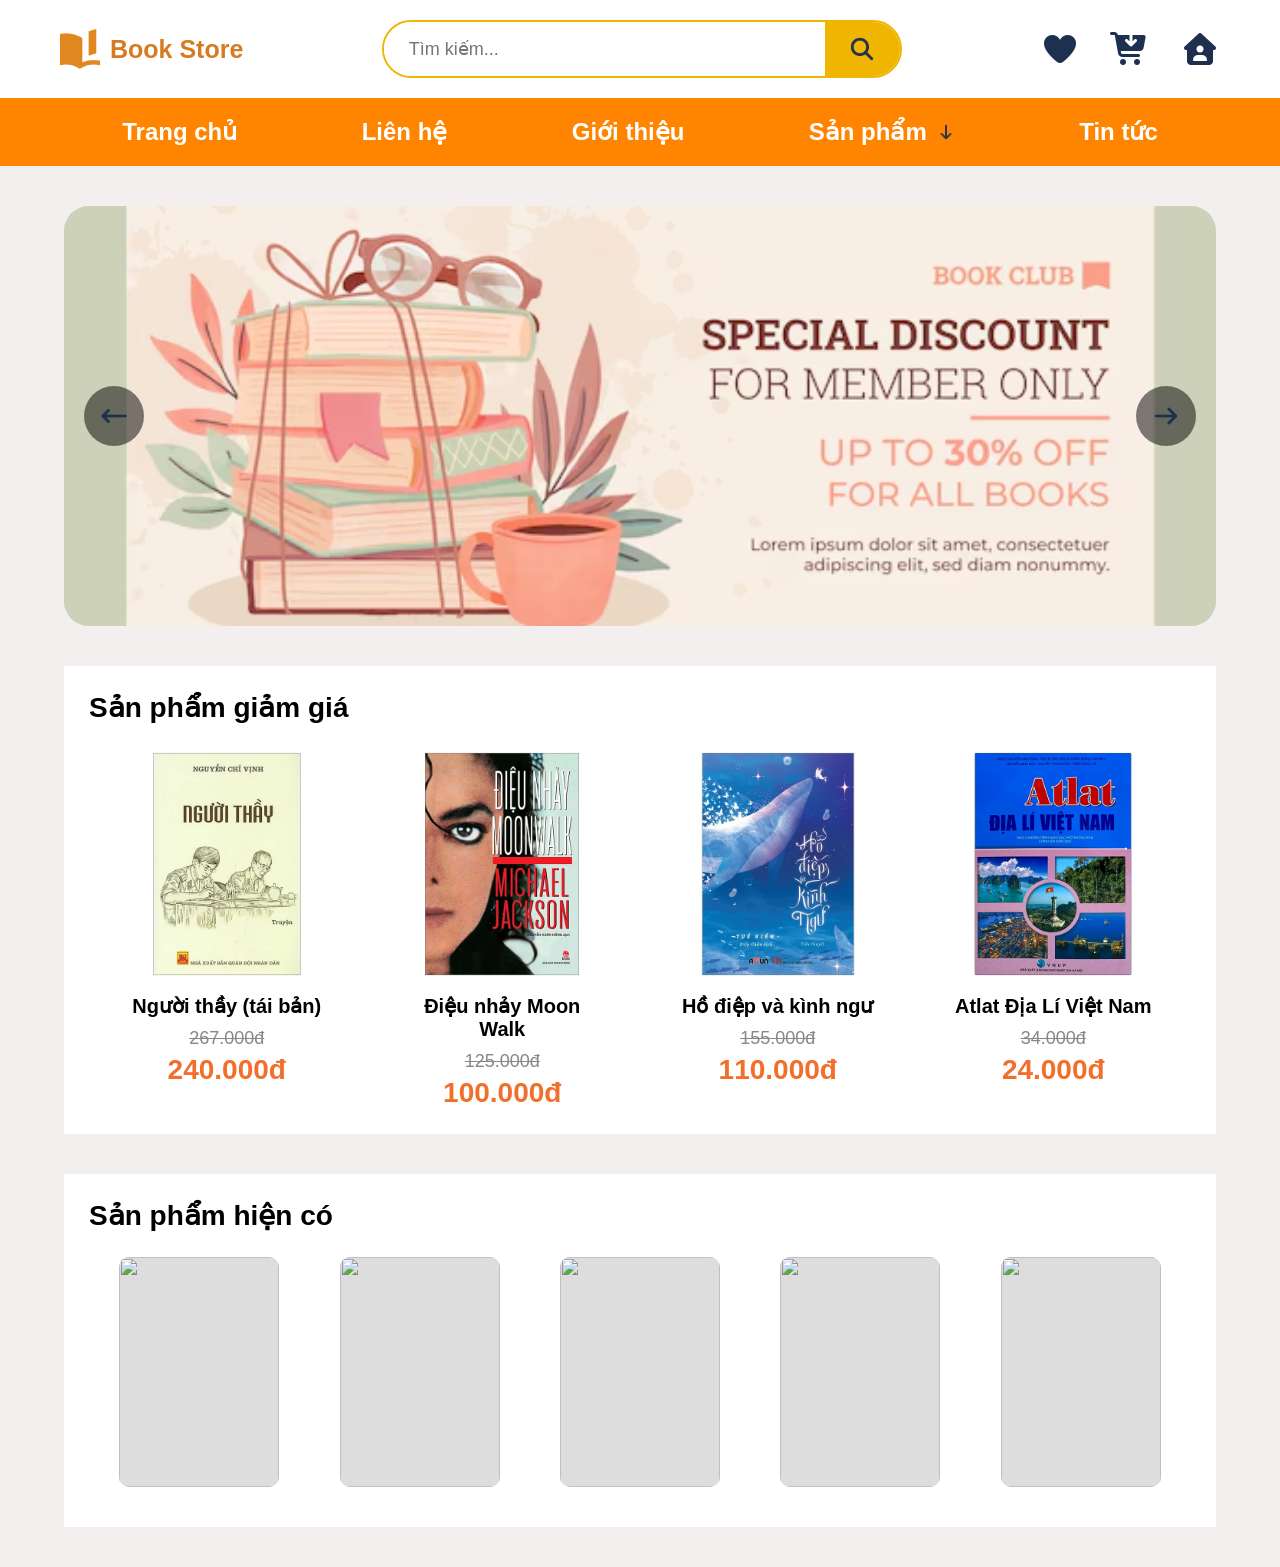
==== index.html @ 6e5699bd "first commit" ====
<html lang="vi">

<head>
    <meta charset="UTF-8">
    <meta name="viewport" content="width=device-width, initial-scale=1.0">
    <title>Book Store</title>
    <link rel="stylesheet" href="style/style.css">
</head>

<body>

    <!-- HEADER -->
    <header>

        <div class="logo">

            <img src="images/logo.png" alt="logo">

            <span>Book Store</span>

        </div>

        <div class="search-box">

            <input type="text" placeholder="Tìm kiếm...">

            <button class="search-btn">

                <!-- Hình kính lúp -->
                <img src="images/magnifying-glass-solid.png" alt="">

            </button>

        </div>
        <div class="header-icons">
            <a href="#">
                <img src="images/heart-solid.png" alt="">
            </a>

            <a href="#">
                <img src="images/cart-arrow-down-solid.png" alt="">
            </a>

            <a href="dangnhap.html">
                <img src="images/house-user-solid.png" alt="">
            </a>

        </div>

    </header>

    <!-- NAVBAR -->
    <nav>

        <ul>

            <li>
                <a href="index.html">Trang chủ</a>
            </li>

            <li>
                <a href="lienhe.html">Liên hệ</a>
            </li>

            <li>
                <a href="gioithieu.html">Giới thiệu</a>
            </li>

            <li class="dropdown">

                <a href="sanpham.html">
                    Sản phẩm

                    <!-- Hình mũi tên -->
                    <img src="images/arrow-down-solid.png" alt="">
                </a>

                <!-- Menu sổ xuống -->
                <ul class="dropdown-menu">

                    <li>
                        <a href="truyentranh.html">Truyện tranh</a>
                    </li>

                    <li>
                        <a href="tieuthuyet.html">Tiểu thuyết</a>
                    </li>

                    <li>
                        <a href="vanhoc.html">Văn học</a>
                    </li>

                    <li>
                        <a href="manga.html">Manga</a>
                    </li>

                </ul>

            </li>

            <li>
                <a href="tintuc.html">Tin tức</a>
            </li>

        </ul>


    </nav>
    <!-- BANNER -->
    <section class="banner">

        <!-- Nút trái -->
        <button class="banner-btn prev">

            <img src="images/muitentrai.png" alt="">

        </button>

        <!-- Danh sách banner -->
        <div class="banner-slider">

            <div class="banner-slide active">

                <img src="images/banner3.png" alt="">

            </div>

            <div class="banner-slide">

                <img src="images/banner4.png" alt="">

            </div>

            <div class="banner-slide">

                <img src="images/banner5.png" alt="">

            </div>

        </div>

        <!-- Nút phải -->
        <button class="banner-btn next">

            <img src="images/muitenphaii.png" alt="">

        </button>

    </section>

    <!-- SECTION 1 -->
    <section class="section">

        <div class="section-top">

            <h2>Sản phẩm giảm giá</h2>

            <div class="arrows">
                <i class="fa-solid fa-angle-left"></i>
                <i class="fa-solid fa-angle-right"></i>
            </div>

        </div>

        <div class="product-list">

            <a href="chitietsanpham.html" class="product">

                <img src="images/sachnguoithay.png" alt="">

                <h3>Người thầy (tái bản)</h3>

                <div class="price-box">

                    <!-- GIÁ CŨ -->
                    <p class="old-price">267.000đ</p>

                    <!-- GIÁ MỚI -->
                    <p class="new-price">240.000đ </p>

                </div>

            </a>
            
            <a href="chitietsanpham.html" class="product">

                <img src="images/sachdieunhay.png" alt="">

                <h3>Điệu nhảy Moon Walk</h3>

                <div class="price-box">

                    <!-- GIÁ CŨ -->
                    <p class="old-price">125.000đ</p>

                    <!-- GIÁ MỚI -->
                    <p class="new-price">100.000đ </p>

                </div>

            </a>
            
            <a href="chitietsanpham.html" class="product">

                <img src="images/sachhodiep.png" alt="">

                <h3>Hồ điệp và kình ngư</h3>

                <div class="price-box">

                    <!-- GIÁ CŨ -->
                    <p class="old-price">155.000đ</p>

                    <!-- GIÁ MỚI -->
                    <p class="new-price">110.000đ </p>

                </div>

            </a>
            
            <a href="chitietsanpham.html" class="product">

                <img src="images/sachatlat.png" alt="">

                <h3>Atlat Địa Lí Việt Nam</h3>

                <div class="price-box">

                    <!-- GIÁ CŨ -->
                    <p class="old-price">34.000đ</p>

                    <!-- GIÁ MỚI -->
                    <p class="new-price">24.000đ </p>

                </div>

            </a>

        </div>

    </section>

    <!-- SECTION 2 -->
    <section class="section">

        <div class="section-top">

            <h2>Sản phẩm hiện có</h2>

            <div class="arrows">
                <i class="fa-solid fa-angle-left"></i>
                <i class="fa-solid fa-angle-right"></i>
            </div>

        </div>

        <div class="product-list">

            <!-- PRODUCT -->
            <div class="product">

                <img src="" alt="">

                <h3></h3>

                <p class="price"></p>

            </div>

            <!-- PRODUCT -->
            <div class="product">

                <img src="" alt="">

                <h3></h3>

                <p class="price"></p>

            </div>

            <!-- PRODUCT -->
            <div class="product">

                <img src="" alt="">

                <h3></h3>

                <p class="price"></p>

            </div>

            <!-- PRODUCT -->
            <div class="product">

                <img src="" alt="">

                <h3></h3>

                <p class="price"></p>

            </div>

            <!-- PRODUCT -->
            <div class="product">

                <img src="" alt="">

                <h3></h3>

                <p class="price"></p>

            </div>

        </div>

    </section>

</body>
<script>

    const slides =
        document.querySelectorAll(".banner-slide");

    let current = 0;

    /* HIỆN BANNER */
    function showSlide(index) {

        slides.forEach(slide => {
            slide.classList.remove("active");
        });

        slides[index].classList.add("active");
    }

    /* NEXT */
    function nextSlide() {

        current++;

        if (current >= slides.length) {
            current = 0;
        }

        showSlide(current);
    }

    /* PREV */
    function prevSlide() {

        current--;

        if (current < 0) {
            current = slides.length - 1;
        }

        showSlide(current);
    }

    /* CLICK NÚT */
    document.querySelector(".next")
        .onclick = nextSlide;

    document.querySelector(".prev")
        .onclick = prevSlide;

    /* TỰ CHUYỂN 3 GIÂY */
    setInterval(nextSlide, 3000);

</script>

</html>
</body>

</html>
---- style/style.css ----
* {
    margin: 0;
    padding: 0;
    box-sizing: border-box;
    font-family: Arial, Helvetica, sans-serif;
}

body {
    background: #f3efef;
}

/* HEADER */
header {
    background: white;
    padding: 20px 60px;

    display: flex;
    justify-content: space-between;
    align-items: center;
}

.header-icons {
    display: flex;
    align-items: center;
    gap: 30px;
}

.header-icons a {
    display: flex;
    align-items: center;
    justify-content: center;
}

.header-icons img {
    width: 40px;
    height: 40px;

    object-fit: cover;

    cursor: pointer;

    transition: 0.3s;
}

.header-icons img:hover {
    transform: scale(1.1);
}

.logo {
    display: flex;
    align-items: center;
    gap: 10px;

    color: #d67b21;
    font-size: 25px;
    font-weight: bold;
}

.logo img {
    width: 40px;
    height: 40px;
    object-fit: cover;
}

/* SEARCH BOX */
.search-box{
    width: 520px;
    height: 58px;

    background: white;

    border: 2px solid #f0b500;
    border-radius: 40px;

    overflow: hidden;

    display: flex;
    align-items: center;
}

/* Ô input */
.search-box input{
    flex: 1;
    height: 100%;

    border: none;
    outline: none;

    padding: 0 25px;

    font-size: 18px;
}

/* Nút tìm kiếm */
.search-btn{
    width: 75px;
    height: 100%;

    border: none;

    background: #f0b500;

    display: flex;
    align-items: center;
    justify-content: center;

    cursor: pointer;

    transition: 0.3s;
}

/* Hover nút */
.search-btn:hover{
    background: #ff9900;
}

/* Icon kính lúp */
.search-btn img{
    width: 28px;
    height: 28px;

    object-fit: cover;
}
.header-icons {
    display: flex;
    gap: 30px;

    font-size: 38px;
}

.header-icons i {
    cursor: pointer;
}


/* NAVBAR */
nav{
    background: #ff8500;
    padding: 0 60px;
}

nav ul{
    display: flex;
    justify-content: space-around;
    align-items: center;

    list-style: none;
}

nav ul li{
    transition: 0.3s;
}

/* Link menu */
nav ul li a{
    text-decoration: none;

    color: white;

    font-size: 24px;
    font-weight: bold;

    display: block;

    padding: 20px 30px;

    transition: 0.3s;
}

/* Hover nguyên ô */
nav ul li:hover{
    background: #e46f00;
}

/* Chữ nổi bật */
nav ul li:hover a{
    color: #fff3c4;

    text-shadow: 0 0 10px rgba(255,255,255,0.8);
}
/* DROPDOWN */
.dropdown{
    position: relative;
}

/* Link sản phẩm */
.dropdown a{
    display: flex;
    align-items: center;
    gap: 10px;
}

/* Hình mũi tên */
.dropdown a img{
    width: 18px;
    height: 18px;

    transition: 0.3s;
}

/* Menu sổ xuống */
.dropdown-menu{
    position: absolute;

    top: 100%;
    left: 0;

    min-width: 220px;

    background: #ff8500;

    list-style: none;

    display: none;

    z-index: 1000;
}

/* Item menu con */
.dropdown-menu li a{
    display: block;

    padding: 15px 20px;

    color: white;

    font-size: 20px;

    text-decoration: none;

    transition: 0.3s;
}

/* Hover menu con */
.dropdown-menu li:hover{
    background: #e46f00;
}

/* Hover hiện menu */
.dropdown:hover .dropdown-menu{
    display: block;
}

/* Xoay mũi tên */
.dropdown:hover a img{
    transform: rotate(180deg);
}

/* SECTION */
.section {
    width: 90%;

    margin: 40px auto;

    background: white;

    padding: 25px;
}

.section-top {
    display: flex;
    justify-content: space-between;
    align-items: center;

    margin-bottom: 25px;
}

.section-top h2 {
    font-size: 28px;
}

.arrows {
    display: flex;
    gap: 20px;

    font-size: 32px;

    cursor: pointer;
}

.product-list {
    display: flex;
    justify-content: space-around;
    align-items: flex-start;

    flex-wrap: wrap;
}

.product{
    width: 200px;

    text-align: center;

    text-decoration: none;

    color: black;

    transition: 0.3s;
}

/* Hover */
.product:hover{

    transform: translateY(-8px);

}

/* Hình */
.product img{
    width: 160px;
    height: 230px;

    object-fit: cover;

    background: #ddd;

    border-radius: 10px;

    transition: 0.3s;
}

/* Hover hình */
.product:hover img{

    box-shadow: 0 10px 20px rgba(0,0,0,0.3);

}

/* Tên */
.product h3{
    margin-top: 15px;

    font-size: 20px;
}


/* BOX GIÁ */
.price-box{
    margin-top: 10px;
}

/* GIÁ CŨ */
.old-price{
    color: #888;

    font-size: 18px;

    text-decoration: line-through;

    margin-bottom: 5px;
}

/* GIÁ MỚI */
.new-price{
    color: #f26f2b;

    font-size: 28px;
    font-weight: bold;
}

/* RESPONSIVE */
@media(max-width:1000px) {

    header {
        flex-direction: column;
        gap: 20px;
    }

    .search-box {
        width: 100%;
    }

    nav ul {
        flex-wrap: wrap;
        gap: 20px;
    }

    .product-list {
        gap: 30px;
    }

}
/* BANNER */
.banner{
    width: 90%;

    height: 420px;

    margin: 40px auto;

    position: relative;

    overflow: hidden;

    border-radius: 25px;

    background: #ddd;
}

/* SLIDER */
.banner-slider{
    width: 100%;
    height: 100%;

    position: relative;
}

/* ITEM */
.banner-slide{
    width: 100%;
    height: 100%;

    position: absolute;

    opacity: 0;

    transition: 0.5s;
}

/* ACTIVE */
.banner-slide.active{
    opacity: 1;
}

/* ẢNH */
.banner-slide img{
    width: 100%;
    height: 100%;

    object-fit: cover;
}

/* NÚT */
.banner-btn{
    position: absolute;

    top: 50%;

    transform: translateY(-50%);

    width: 60px;
    height: 60px;

    border: none;

    border-radius: 50%;

    background: rgba(0,0,0,0.5);

    cursor: pointer;

    z-index: 10;

    display: flex;
    justify-content: center;
    align-items: center;

    transition: 0.3s;
}

/* HOVER */
.banner-btn:hover{
    background: rgba(0,0,0,0.8);

    transform: translateY(-50%) scale(1.1);
}

/* ICON */
.banner-btn img{
    width: 28px;
    height: 28px;

    object-fit: cover;
}

/* LEFT */
.prev{
    left: 20px;
}

/* RIGHT */
.next{
    right: 20px;
}

/* =========================
   TRANG LIÊN HỆ
========================= */

/* TITLE */
.contact-title{
    font-size: 60px;

    color: #ff8500;

    margin: 40px 60px;
}

/* CONTAINER */
.contact-container{
    width: 100%;

    padding: 0 60px 60px;

    display: flex;

    gap: 50px;
}

/* FORM */
.contact-form{
    flex: 1;

    background: white;

    border: 1px solid #efc7a5;

    border-radius: 40px;

    padding: 50px;
}

/* TITLE FORM */
.contact-form h2{
    font-size: 40px;

    margin-bottom: 40px;

    padding-left: 20px;

    border-left: 5px solid #ff8500;
}

/* ROW */
.row{
    display: flex;

    gap: 30px;
}

/* INPUT */
.input-group{
    width: 100%;

    margin-bottom: 35px;
}

.input-group label{
    display: block;

    margin-bottom: 12px;

    font-size: 18px;
    font-weight: bold;

    color: #444;
}

.input-group input{
    width: 100%;
    height: 70px;

    border: 1px solid #efc7a5;
    border-radius: 50px;

    padding: 0 25px;

    font-size: 18px;

    outline: none;

    transition: 0.3s;
}

.input-group input:focus{
    border-color: #ff8500;
}

/* TEXTAREA */
.input-group textarea{
    width: 100%;
    height: 220px;

    border: 1px solid #efc7a5;
    border-radius: 25px;

    padding: 25px;

    font-size: 18px;

    outline: none;

    resize: none;

    transition: 0.3s;
}

.input-group textarea:focus{
    border-color: #ff8500;
}

/* BUTTON */
.send-btn{
    width: 260px;
    height: 70px;

    border: none;

    border-radius: 50px;

    background: #ff8500;

    color: white;

    font-size: 24px;
    font-weight: bold;

    display: flex;
    justify-content: center;
    align-items: center;

    gap: 15px;

    cursor: pointer;

    transition: 0.3s;
}

.send-btn:hover{
    background: #e46f00;

    transform: scale(1.03);
}

.send-btn img{
    width: 25px;
    height: 25px;
}

/* RIGHT */
.contact-right{
    width: 450px;
}

/* INFO */
.contact-info{
    background: #a7582a;

    color: white;

    border-radius: 40px;

    padding: 45px;

    margin-bottom: 40px;
}

.contact-info h2{
    font-size: 38px;

    margin-bottom: 45px;
}

/* ITEM */
.info-item{
    display: flex;

    gap: 20px;

    margin-bottom: 40px;
}

.info-item img{
    width: 45px;
    height: 45px;

    object-fit: cover;
}

.info-item span{
    font-size: 16px;
    font-weight: bold;
}

.info-item p{
    margin-top: 10px;

    font-size: 24px;

    line-height: 1.5;
}

/* MAP */
.map{
    width: 100%;
    height: 300px;

    overflow: hidden;

    border-radius: 35px;
}

.map img{
    width: 100%;
    height: 100%;

    object-fit: cover;
}
.map{
    display: block;

    transition: 0.3s;
}

.map:hover{
    transform: scale(1.02);
}

/* RESPONSIVE */
@media(max-width:1100px){

    .contact-container{
        flex-direction: column;
    }

    .contact-right{
        width: 100%;
    }

    .row{
        flex-direction: column;
    }

}

/* =========================
   TIN TỨC
========================= */

/* TITLE */
.news-title{
    font-size: 55px;

    color: #ff8500;

    margin: 40px 60px;
}

/* CONTAINER */
.news-container{
    width: 100%;

    padding: 0 60px 60px;

    display: flex;

    gap: 40px;
}

/* LEFT */
.news-left{
    flex: 1;
}

/* BIG NEWS */
.big-news{
    background: white;

    border-radius: 30px;

    overflow: hidden;

    margin-bottom: 40px;

    box-shadow: 0 5px 15px rgba(0,0,0,0.1);

    transition: 0.3s;
}

.big-news:hover{
    transform: translateY(-5px);
}

.big-news img{
    width: 100%;
    height: 400px;

    object-fit: cover;
}

.news-content{
    padding: 35px;
}

.news-content span{
    color: #999;

    font-size: 18px;
}

.news-content h2{
    margin: 20px 0;

    font-size: 38px;
}

.news-content p{
    font-size: 20px;

    line-height: 1.7;

    margin-bottom: 25px;
}

.news-content a{
    text-decoration: none;

    background: #ff8500;

    color: white;

    padding: 12px 25px;

    border-radius: 30px;

    font-weight: bold;

    transition: 0.3s;
}

.news-content a:hover{
    background: #e46f00;
}

/* GRID */
.news-grid{
    display: grid;

    grid-template-columns: repeat(2,1fr);

    gap: 30px;
}

/* CARD */
.news-card{
    background: white;

    border-radius: 25px;

    overflow: hidden;

    box-shadow: 0 5px 15px rgba(0,0,0,0.1);

    transition: 0.3s;
}

.news-card:hover{
    transform: translateY(-5px);
}

.news-card img{
    width: 100%;
    height: 220px;

    object-fit: cover;
}

.card-content{
    padding: 25px;
}

.card-content span{
    color: #888;
}

.card-content h3{
    font-size: 24px;

    margin: 15px 0 20px;

    line-height: 1.5;
}

.card-content a{
    text-decoration: none;

    color: #ff8500;

    font-weight: bold;
}

/* RIGHT */
.news-right{
    width: 350px;

    background: white;

    border-radius: 30px;

    padding: 35px;

    height: fit-content;

    box-shadow: 0 5px 15px rgba(0,0,0,0.1);
}

.news-right h2{
    font-size: 35px;

    margin-bottom: 35px;

    color: #ff8500;
}

/* SIDE */
.side-news{
    display: flex;

    gap: 15px;

    margin-bottom: 30px;

    cursor: pointer;

    transition: 0.3s;
}

.side-news:hover{
    transform: translateX(5px);
}

.side-news img{
    width: 110px;
    height: 90px;

    object-fit: cover;

    border-radius: 15px;
}

.side-news h4{
    font-size: 18px;

    margin-bottom: 10px;

    line-height: 1.5;
}

.side-news span{
    color: #888;
}

/* RESPONSIVE */
@media(max-width:1100px){

    .news-container{
        flex-direction: column;
    }

    .news-right{
        width: 100%;
    }

}

@media(max-width:800px){

    .news-grid{
        grid-template-columns: 1fr;
    }

}

/* =========================
   GIỚI THIỆU
========================= */

/* TITLE */
.about-title{
    font-size: 55px;

    color: #ff8500;

    margin: 40px 60px;
}

/* CONTAINER */
.about-container{
    width: 100%;

    padding: 0 60px 60px;

    display: flex;

    align-items: center;

    gap: 50px;
}

/* LEFT */
.about-left{
    flex: 1;
}

.about-left img{
    width: 100%;

    border-radius: 30px;

    object-fit: cover;

    box-shadow: 0 10px 25px rgba(0,0,0,0.15);
}

/* RIGHT */
.about-right{
    flex: 1;
}

.about-right h2{
    font-size: 45px;

    margin-bottom: 25px;
}

.about-right p{
    font-size: 22px;

    line-height: 1.8;

    margin-bottom: 25px;

    color: #444;
}

/* BOXES */
.about-boxes{
    display: flex;

    gap: 25px;

    margin-top: 40px;
}

/* ITEM */
.about-box{
    flex: 1;

    background: white;

    border-radius: 25px;

    padding: 30px;

    text-align: center;

    box-shadow: 0 5px 15px rgba(0,0,0,0.1);

    transition: 0.3s;
}

.about-box:hover{
    transform: translateY(-8px);
}

.about-box h3{
    font-size: 40px;

    color: #ff8500;

    margin-bottom: 10px;
}

.about-box span{
    font-size: 20px;

    color: #555;
}

/* MISSION */
.mission{
    width: 90%;

    margin: 0 auto 60px;

    background: #ff8500;

    color: white;

    text-align: center;

    padding: 70px 40px;

    border-radius: 35px;
}

.mission h2{
    font-size: 45px;

    margin-bottom: 25px;
}

.mission p{
    font-size: 24px;

    line-height: 1.7;
}

/* TEAM */
.team-section{
    width: 100%;

    padding: 0 60px 80px;
}

.team-section h2{
    font-size: 50px;

    color: #ff8500;

    margin-bottom: 40px;
}

/* TEAM CONTAINER */
.team-container{
    display: flex;

    gap: 30px;
}

/* CARD */
.team-card{
    flex: 1;

    background: white;

    border-radius: 30px;

    padding: 35px;

    text-align: center;

    box-shadow: 0 5px 15px rgba(0,0,0,0.1);

    transition: 0.3s;
}

.team-card:hover{
    transform: translateY(-8px);
}

.team-card img{
    width: 170px;
    height: 170px;

    border-radius: 50%;

    object-fit: cover;

    margin-bottom: 25px;
}

.team-card h3{
    font-size: 30px;

    margin-bottom: 10px;
}

.team-card span{
    color: #777;

    font-size: 20px;
}


/* RESPONSIVE */
@media(max-width:1100px){

    .about-container{
        flex-direction: column;
    }

    .team-container{
        flex-direction: column;
    }

}

@media(max-width:800px){

    .about-boxes{
        flex-direction: column;
    }

}
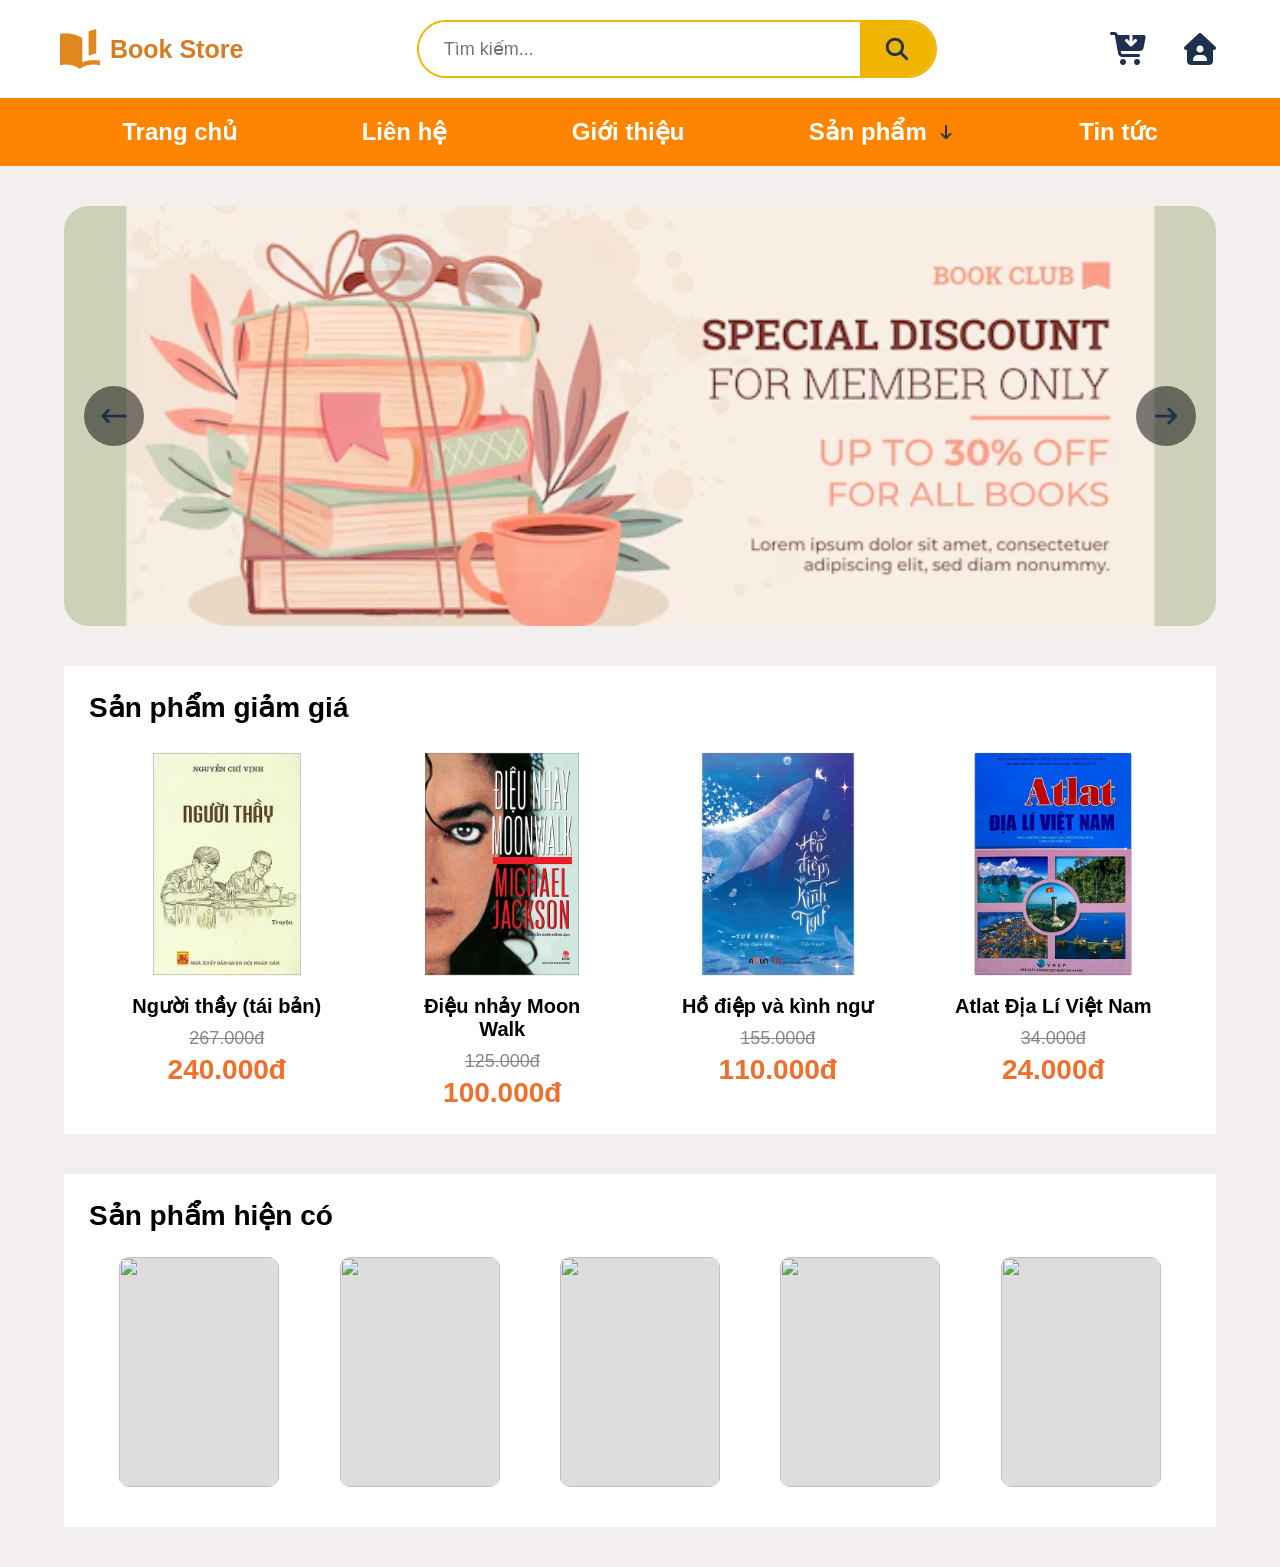
==== commit 7404227e: "update website bookstore" ====
--- a/index.html
+++ b/index.html
@@ -33,11 +33,9 @@
 
         </div>
         <div class="header-icons">
-            <a href="#">
-                <img src="images/heart-solid.png" alt="">
-            </a>
-
-            <a href="#">
+        
+
+            <a href="giohang.html">
                 <img src="images/cart-arrow-down-solid.png" alt="">
             </a>
 
@@ -164,79 +162,75 @@
 
         <div class="product-list">
 
-            <a href="chitietsanpham.html" class="product">
-
-                <img src="images/sachnguoithay.png" alt="">
-
-                <h3>Người thầy (tái bản)</h3>
-
-                <div class="price-box">
-
-                    <!-- GIÁ CŨ -->
-                    <p class="old-price">267.000đ</p>
-
-                    <!-- GIÁ MỚI -->
-                    <p class="new-price">240.000đ </p>
-
-                </div>
-
-            </a>
-            
-            <a href="chitietsanpham.html" class="product">
-
-                <img src="images/sachdieunhay.png" alt="">
-
-                <h3>Điệu nhảy Moon Walk</h3>
-
-                <div class="price-box">
-
-                    <!-- GIÁ CŨ -->
-                    <p class="old-price">125.000đ</p>
-
-                    <!-- GIÁ MỚI -->
-                    <p class="new-price">100.000đ </p>
-
-                </div>
-
-            </a>
-            
-            <a href="chitietsanpham.html" class="product">
-
-                <img src="images/sachhodiep.png" alt="">
-
-                <h3>Hồ điệp và kình ngư</h3>
-
-                <div class="price-box">
-
-                    <!-- GIÁ CŨ -->
-                    <p class="old-price">155.000đ</p>
-
-                    <!-- GIÁ MỚI -->
-                    <p class="new-price">110.000đ </p>
-
-                </div>
-
-            </a>
-            
-            <a href="chitietsanpham.html" class="product">
-
-                <img src="images/sachatlat.png" alt="">
-
-                <h3>Atlat Địa Lí Việt Nam</h3>
-
-                <div class="price-box">
-
-                    <!-- GIÁ CŨ -->
-                    <p class="old-price">34.000đ</p>
-
-                    <!-- GIÁ MỚI -->
-                    <p class="new-price">24.000đ </p>
-
-                </div>
-
-            </a>
-
-        </div>
+    <!-- SÁCH 1 -->
+    <a href="chitietsanpham.html?id=1" class="product">
+
+        <img src="images/sachnguoithay.png" alt="">
+
+        <h3>Người thầy (tái bản)</h3>
+
+        <div class="price-box">
+
+            <p class="old-price">267.000đ</p>
+
+            <p class="new-price">240.000đ</p>
+
+        </div>
+
+    </a>
+
+    <!-- SÁCH 2 -->
+    <a href="chitietsanpham.html?id=2" class="product">
+
+        <img src="images/sachdieunhay.png" alt="">
+
+        <h3>Điệu nhảy Moon Walk</h3>
+
+        <div class="price-box">
+
+            <p class="old-price">125.000đ</p>
+
+            <p class="new-price">100.000đ</p>
+
+        </div>
+
+    </a>
+
+    <!-- SÁCH 3 -->
+    <a href="chitietsanpham.html?id=3" class="product">
+
+        <img src="images/sachhodiep.png" alt="">
+
+        <h3>Hồ điệp và kình ngư</h3>
+
+        <div class="price-box">
+
+            <p class="old-price">155.000đ</p>
+
+            <p class="new-price">110.000đ</p>
+
+        </div>
+
+    </a>
+
+    <!-- SÁCH 4 -->
+    <a href="chitietsanpham.html?id=4" class="product">
+
+        <img src="images/sachatlat.png" alt="">
+
+        <h3>Atlat Địa Lí Việt Nam</h3>
+
+        <div class="price-box">
+
+            <p class="old-price">34.000đ</p>
+
+            <p class="new-price">24.000đ</p>
+
+        </div>
+
+    </a>
+
+</div>
 
     </section>
 
--- a/style/style.css
+++ b/style/style.css
@@ -1192,4 +1192,638 @@
         flex-direction: column;
     }
 
+}
+
+/* =========================
+   CHI TIẾT SẢN PHẨM
+========================= */
+
+.breadcrumb{
+    font-size: 24px;
+    font-weight: bold;
+    margin: 35px 40px;
+}
+
+/* CONTAINER */
+.detail-container{
+    width: 95%;
+    margin: auto;
+    display: flex;
+    gap: 40px;
+    align-items: flex-start;
+}
+
+/* LEFT */
+.detail-left{
+    width: 40%;
+    background: white;
+    border-radius: 25px;
+    padding: 40px;
+    box-shadow: 0 5px 15px rgba(0,0,0,0.08);
+}
+
+/* ẢNH SÁCH */
+.detail-left img{
+    width: 100%;
+    max-width: 420px;
+    height: 550px;
+    object-fit: contain;
+    display: block;
+    margin: auto;
+}
+
+/* BUTTON */
+.detail-buttons{
+    display: grid;
+    grid-template-columns: repeat(2,1fr);
+    gap: 20px;
+    margin-top: 35px;
+}
+
+/* BUTTON CHUNG */
+.detail-buttons a,
+.detail-buttons button{
+    height: 65px;
+    border-radius: 16px;
+    font-size: 22px;
+    font-weight: bold;
+    cursor: pointer;
+    transition: 0.3s;
+
+    display: flex;
+    justify-content: center;
+    align-items: center;
+    gap: 10px;
+
+    text-decoration: none;
+}
+
+/* HOVER */
+.detail-buttons a:hover,
+.detail-buttons button:hover{
+    transform: translateY(-3px);
+}
+
+/* MUA HÀNG */
+.buy-btn{
+    background: #ff8500;
+    color: white;
+    border: none;
+}
+
+/* GIỎ HÀNG */
+.cart-btn{
+    display: flex;
+    align-items: center;
+    justify-content: center;
+    gap: 8px;
+}
+
+
+/* RIGHT */
+.detail-right{
+    flex: 1;
+    display: flex;
+    flex-direction: column;
+    gap: 25px;
+}
+
+/* THÔNG TIN */
+.product-info{
+    background: white;
+    border-radius: 25px;
+    padding: 35px;
+    box-shadow: 0 5px 15px rgba(0,0,0,0.08);
+}
+
+/* TÊN */
+.product-info h1{
+    font-size: 42px;
+    margin-bottom: 25px;
+}
+
+/* GRID */
+.info-grid{
+    display: grid;
+    grid-template-columns: repeat(2,1fr);
+    gap: 20px;
+    font-size: 22px;
+    line-height: 1.6;
+}
+
+.info-grid span{
+    color: #00a2ff;
+    font-weight: bold;
+}
+
+/* GIÁ */
+.detail-price{
+    font-size: 55px;
+    color: #f26f2b;
+    margin: 30px 0;
+}
+
+/* CÒN HÀNG */
+.stock-box{
+    background: #e8f4ff;
+    color: #0066ff;
+    padding: 18px 25px;
+    border-radius: 16px;
+    font-size: 24px;
+    font-weight: bold;
+}
+
+
+
+/* ƯU ĐÃI */
+.discount-box{
+    margin-top: 25px;
+    background: white;
+    border-radius: 20px;
+    padding: 25px;
+    box-shadow: 0 5px 15px rgba(0,0,0,0.08);
+}
+
+.discount-box h2{
+    margin-bottom: 20px;
+    font-size: 28px;
+    color: #ff8500;
+}
+
+/* ITEM */
+.discount-item{
+    display: flex;
+    align-items: center;
+    gap: 18px;
+    padding: 18px 0;
+    border-bottom: 1px solid #eee;
+}
+
+.discount-item:last-child{
+    border-bottom: none;
+}
+
+/* ICON */
+.discount-item img{
+    width: 50px;
+    height: 50px;
+    object-fit: contain;
+}
+
+/* TEXT */
+.discount-item h3{
+    font-size: 20px;
+    margin-bottom: 5px;
+}
+
+.discount-item p{
+    color: #666;
+    font-size: 16px;
+    line-height: 1.5;
+}
+
+/* RESPONSIVE */
+@media(max-width:1100px){
+
+    .detail-container{
+        flex-direction: column;
+    }
+
+    .detail-left{
+        width: 100%;
+    }
+
+    .detail-left img{
+        height: 450px;
+    }
+
+}
+
+@media(max-width:700px){
+
+    .info-grid{
+        grid-template-columns: 1fr;
+    }
+
+    .detail-buttons{
+        grid-template-columns: 1fr;
+    }
+
+    .product-info h1{
+        font-size: 32px;
+    }
+
+    .detail-price{
+        font-size: 42px;
+    }
+
+}
+
+/* GIỎ HÀNG */
+.cart-container{
+
+    width: 90%;
+
+    margin: 50px auto;
+
+    background: white;
+
+    padding: 30px;
+
+    border-radius: 20px;
+
+}
+
+/* ITEM */
+.cart-item{
+
+    display: flex;
+
+    align-items: center;
+
+    justify-content: space-between;
+
+    gap: 30px;
+
+    padding: 20px 0;
+
+    border-bottom: 1px solid #ddd;
+
+}
+
+/* ẢNH */
+.cart-item img{
+
+    width: 120px;
+
+    height: 170px;
+
+    object-fit: cover;
+
+    border-radius: 10px;
+
+}
+
+/* INFO */
+.cart-info{
+
+    flex: 1;
+
+}
+
+.cart-info h2{
+
+    font-size: 28px;
+
+    margin-bottom: 10px;
+
+}
+
+.cart-info h3{
+
+    color: #ff8500;
+
+    font-size: 24px;
+
+}
+
+/* XÓA */
+.delete-btn{
+
+    border: none;
+
+    background: red;
+
+    color: white;
+
+    padding: 12px 20px;
+
+    border-radius: 10px;
+
+    cursor: pointer;
+
+    font-size: 18px;
+
+    transition: 0.3s;
+
+}
+
+.delete-btn:hover{
+
+    background: darkred;
+
+}
+
+/* TỔNG */
+.cart-total{
+
+    margin-top: 40px;
+
+    display: flex;
+
+    justify-content: space-between;
+
+    align-items: center;
+
+}
+
+/* TỔNG TIỀN */
+.cart-total h2{
+
+    font-size: 34px;
+
+    color: #ff8500;
+
+}
+
+/* THANH TOÁN */
+.checkout-btn{
+
+    border: none;
+
+    background: #ff8500;
+
+    color: white;
+
+    padding: 15px 35px;
+
+    border-radius: 12px;
+
+    font-size: 22px;
+
+    cursor: pointer;
+
+    transition: 0.3s;
+
+}
+
+.checkout-btn:hover{
+
+    background: #e46f00;
+
+}
+
+/* =========================
+   TRANG THANH TOÁN
+========================= */
+
+.payment-container{
+
+    width: 90%;
+
+    margin: 50px auto;
+
+}
+
+/* TIÊU ĐỀ */
+.payment-container h1{
+
+    font-size: 40px;
+
+    margin-bottom: 35px;
+
+    color: #ff8500;
+
+}
+
+/* BOX CHÍNH */
+.payment-box{
+
+    display: flex;
+
+    gap: 40px;
+
+    align-items: flex-start;
+
+}
+
+/* =========================
+   FORM BÊN TRÁI
+========================= */
+
+.payment-left{
+
+    flex: 1;
+
+    background: white;
+
+    padding: 35px;
+
+    border-radius: 20px;
+
+    box-shadow: 0 5px 20px rgba(0,0,0,0.08);
+
+}
+
+/* TITLE */
+.payment-left h2{
+
+    font-size: 30px;
+
+    margin-bottom: 25px;
+
+}
+
+/* INPUT */
+.payment-left input{
+
+    width: 100%;
+
+    height: 60px;
+
+    margin-bottom: 20px;
+
+    border: 2px solid #ddd;
+
+    border-radius: 14px;
+
+    padding: 0 20px;
+
+    font-size: 18px;
+
+    outline: none;
+
+    transition: 0.3s;
+
+}
+
+/* TEXTAREA */
+.payment-left textarea{
+
+    width: 100%;
+
+    height: 130px;
+
+    border: 2px solid #ddd;
+
+    border-radius: 14px;
+
+    padding: 20px;
+
+    font-size: 18px;
+
+    outline: none;
+
+    resize: none;
+
+    transition: 0.3s;
+
+}
+
+/* FOCUS */
+.payment-left input:focus,
+.payment-left textarea:focus{
+
+    border-color: #ff8500;
+
+}
+
+/* =========================
+   BOX BÊN PHẢI
+========================= */
+
+.payment-right{
+
+    width: 420px;
+
+    background: white;
+
+    padding: 30px;
+
+    border-radius: 20px;
+
+    box-shadow: 0 5px 20px rgba(0,0,0,0.08);
+
+}
+
+/* TITLE */
+.payment-right h2{
+
+    font-size: 30px;
+
+    margin-bottom: 25px;
+
+}
+
+/* SẢN PHẨM */
+.payment-product{
+
+    display: flex;
+
+    gap: 20px;
+
+    align-items: center;
+
+    padding-bottom: 25px;
+
+    border-bottom: 1px solid #ddd;
+
+}
+
+/* HÌNH */
+.payment-product img{
+
+    width: 120px;
+
+    height: 170px;
+
+    object-fit: cover;
+
+    border-radius: 12px;
+
+}
+
+/* TÊN */
+.payment-product h3{
+
+    font-size: 24px;
+
+    margin-bottom: 12px;
+
+}
+
+/* GIÁ */
+.payment-product p{
+
+    color: #ff8500;
+
+    font-size: 24px;
+
+    font-weight: bold;
+
+}
+
+/* TỔNG */
+.payment-total{
+
+    margin-top: 30px;
+
+    display: flex;
+
+    justify-content: space-between;
+
+    align-items: center;
+
+    font-size: 28px;
+
+    font-weight: bold;
+
+    color: #ff8500;
+
+}
+
+/* BUTTON */
+.pay-btn{
+
+    width: 100%;
+
+    height: 60px;
+
+    margin-top: 30px;
+
+    border: none;
+
+    border-radius: 14px;
+
+    background: #ff8500;
+
+    color: white;
+
+    font-size: 22px;
+
+    font-weight: bold;
+
+    cursor: pointer;
+
+    transition: 0.3s;
+
+}
+
+/* HOVER */
+.pay-btn:hover{
+
+    background: #e46f00;
+
+    transform: translateY(-3px);
+
+}
+
+/* =========================
+   RESPONSIVE
+========================= */
+
+@media(max-width:1000px){
+
+    .payment-box{
+
+        flex-direction: column;
+
+    }
+
+    .payment-right{
+
+        width: 100%;
+
+    }
+
 }
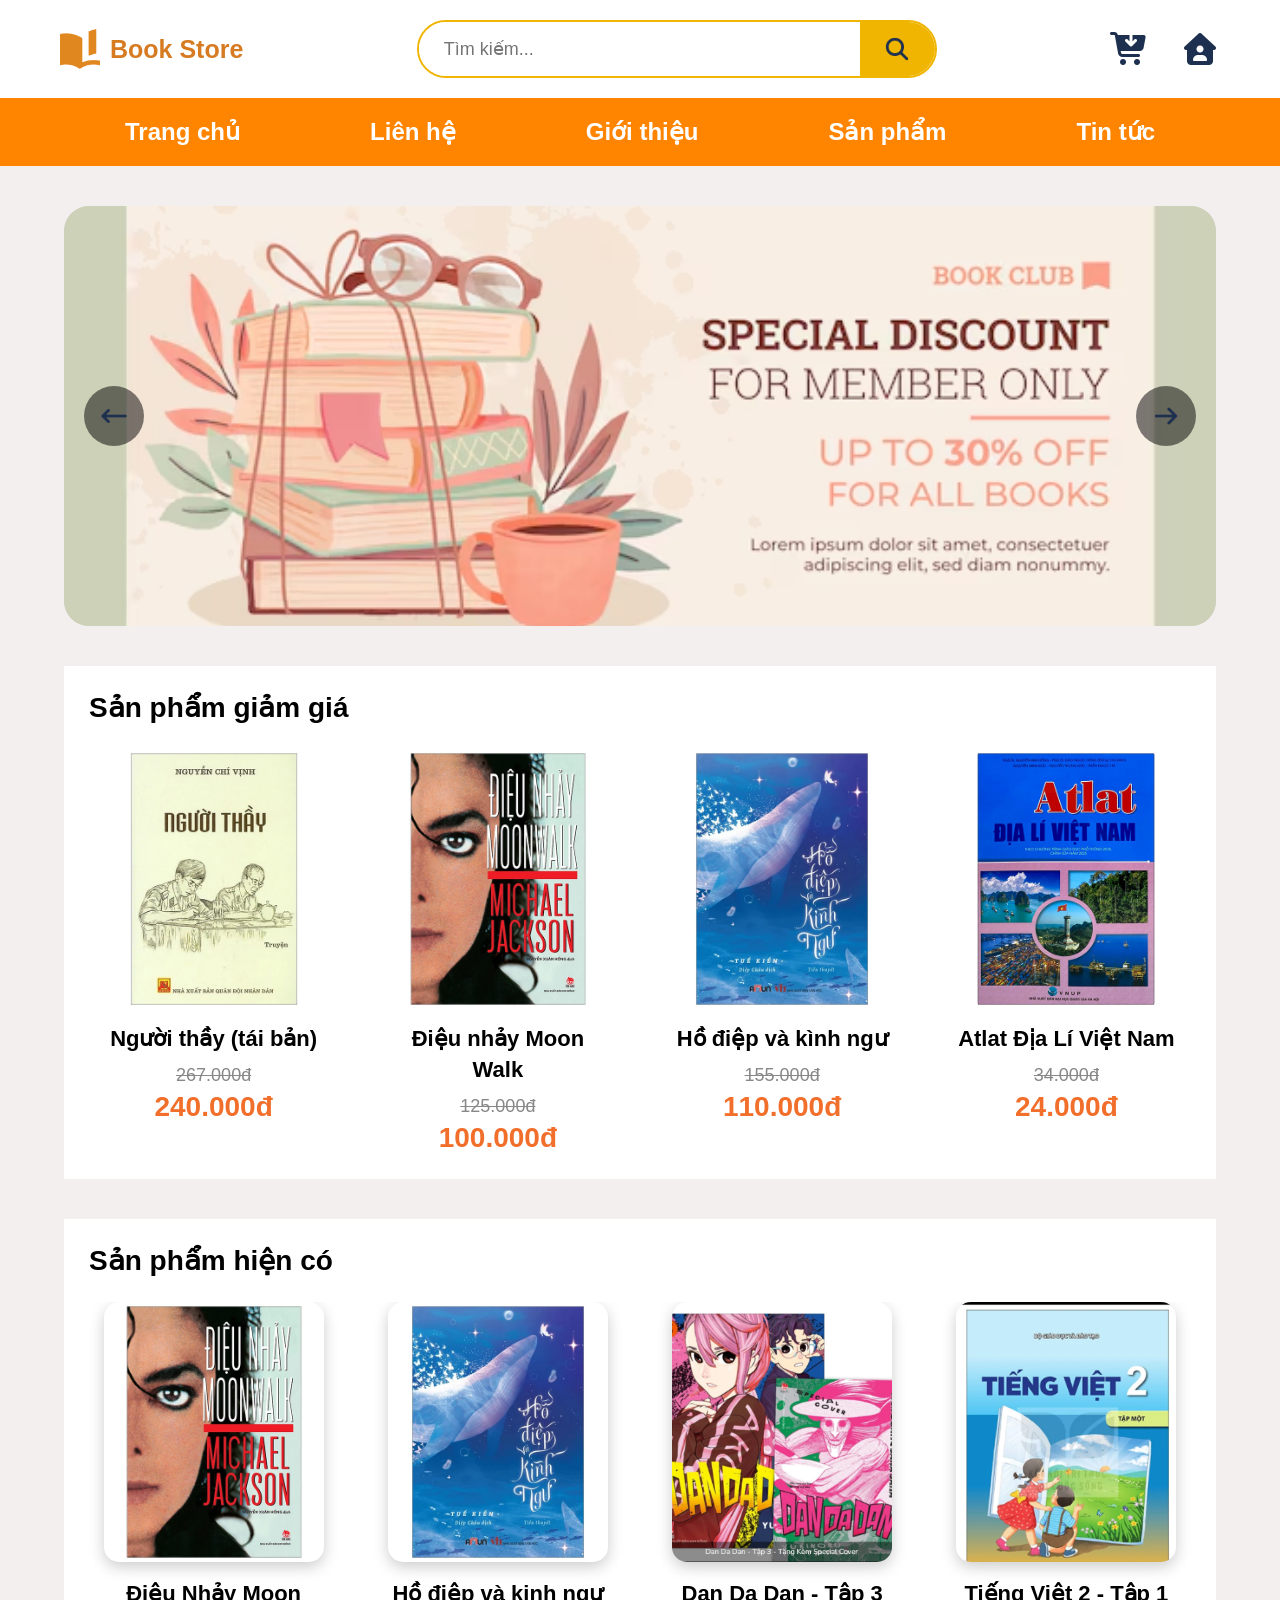
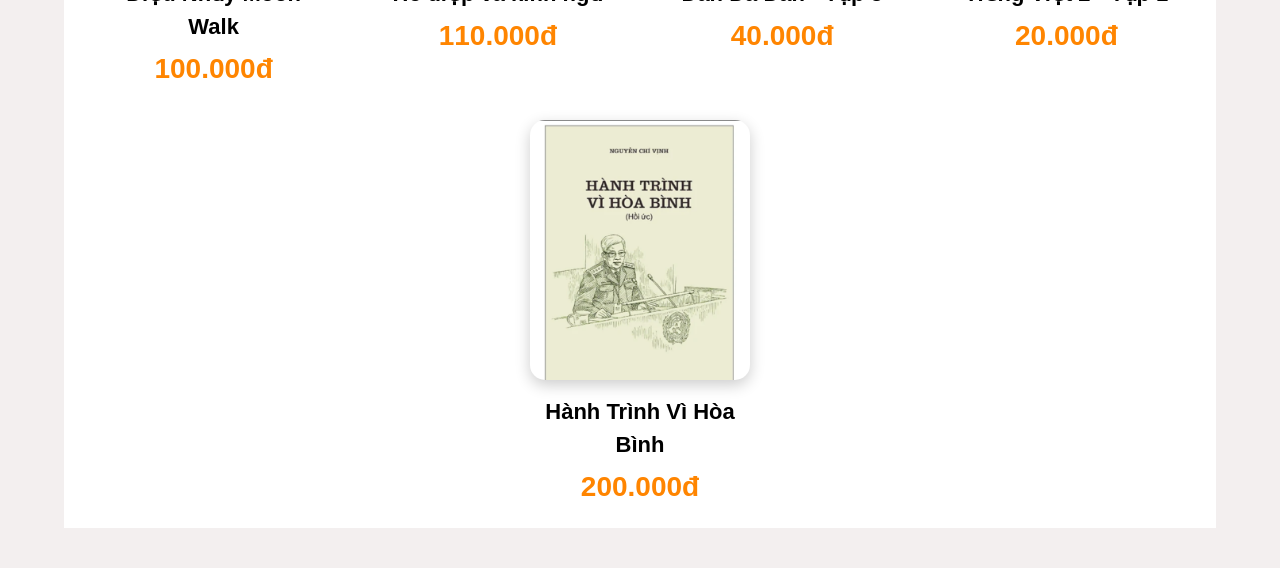
==== commit 51bdc5ff: "update website bookstore" ====
--- a/index.html
+++ b/index.html
@@ -33,7 +33,7 @@
 
         </div>
         <div class="header-icons">
-        
+
 
             <a href="giohang.html">
                 <img src="images/cart-arrow-down-solid.png" alt="">
@@ -64,37 +64,11 @@
                 <a href="gioithieu.html">Giới thiệu</a>
             </li>
 
-            <li class="dropdown">
-
-                <a href="sanpham.html">
-                    Sản phẩm
-
-                    <!-- Hình mũi tên -->
-                    <img src="images/arrow-down-solid.png" alt="">
-                </a>
-
-                <!-- Menu sổ xuống -->
-                <ul class="dropdown-menu">
-
-                    <li>
-                        <a href="truyentranh.html">Truyện tranh</a>
-                    </li>
-
-                    <li>
-                        <a href="tieuthuyet.html">Tiểu thuyết</a>
-                    </li>
-
-                    <li>
-                        <a href="vanhoc.html">Văn học</a>
-                    </li>
-
-                    <li>
-                        <a href="manga.html">Manga</a>
-                    </li>
-
-                </ul>
-
-            </li>
+            <li>
+
+                <a href="sanpham.html"> Sản phẩm</a>
+
+
 
             <li>
                 <a href="tintuc.html">Tin tức</a>
@@ -162,75 +136,75 @@
 
         <div class="product-list">
 
-    <!-- SÁCH 1 -->
-    <a href="chitietsanpham.html?id=1" class="product">
-
-        <img src="images/sachnguoithay.png" alt="">
-
-        <h3>Người thầy (tái bản)</h3>
-
-        <div class="price-box">
-
-            <p class="old-price">267.000đ</p>
-
-            <p class="new-price">240.000đ</p>
-
-        </div>
-
-    </a>
-
-    <!-- SÁCH 2 -->
-    <a href="chitietsanpham.html?id=2" class="product">
-
-        <img src="images/sachdieunhay.png" alt="">
-
-        <h3>Điệu nhảy Moon Walk</h3>
-
-        <div class="price-box">
-
-            <p class="old-price">125.000đ</p>
-
-            <p class="new-price">100.000đ</p>
-
-        </div>
-
-    </a>
-
-    <!-- SÁCH 3 -->
-    <a href="chitietsanpham.html?id=3" class="product">
-
-        <img src="images/sachhodiep.png" alt="">
-
-        <h3>Hồ điệp và kình ngư</h3>
-
-        <div class="price-box">
-
-            <p class="old-price">155.000đ</p>
-
-            <p class="new-price">110.000đ</p>
-
-        </div>
-
-    </a>
-
-    <!-- SÁCH 4 -->
-    <a href="chitietsanpham.html?id=4" class="product">
-
-        <img src="images/sachatlat.png" alt="">
-
-        <h3>Atlat Địa Lí Việt Nam</h3>
-
-        <div class="price-box">
-
-            <p class="old-price">34.000đ</p>
-
-            <p class="new-price">24.000đ</p>
-
-        </div>
-
-    </a>
-
-</div>
+            <!-- SÁCH 1 -->
+            <a href="chitietsanpham.html?id=nguoithay" class="product">
+
+                <img src="images/sachnguoithay.png" alt="">
+
+                <h3>Người thầy (tái bản)</h3>
+
+                <div class="price-box">
+
+                    <p class="old-price">267.000đ</p>
+
+                    <p class="new-price">240.000đ</p>
+
+                </div>
+
+            </a>
+
+            <!-- SÁCH 2 -->
+            <a href="chitietsanpham.html?id=dieunhaymoonwalk" class="product">
+
+                <img src="images/sachdieunhay.png" alt="">
+
+                <h3>Điệu nhảy Moon Walk</h3>
+
+                <div class="price-box">
+
+                    <p class="old-price">125.000đ</p>
+
+                    <p class="new-price">100.000đ</p>
+
+                </div>
+
+            </a>
+
+            <!-- SÁCH 3 -->
+            <a href="chitietsanpham.html?id=hodiepvakinhngu" class="product">
+
+                <img src="images/sachhodiep.png" alt="">
+
+                <h3>Hồ điệp và kình ngư</h3>
+
+                <div class="price-box">
+
+                    <p class="old-price">155.000đ</p>
+
+                    <p class="new-price">110.000đ</p>
+
+                </div>
+
+            </a>
+
+            <!-- SÁCH 4 -->
+            <a href="chitietsanpham.html?id=atlat" class="product">
+
+                <img src="images/sachatlat.png" alt="">
+
+                <h3>Atlat Địa Lí Việt Nam</h3>
+
+                <div class="price-box">
+
+                    <p class="old-price">34.000đ</p>
+
+                    <p class="new-price">24.000đ</p>
+
+                </div>
+
+            </a>
+
+        </div>
 
     </section>
 
@@ -253,55 +227,74 @@
             <!-- PRODUCT -->
             <div class="product">
 
-                <img src="" alt="">
-
-                <h3></h3>
-
-                <p class="price"></p>
-
-            </div>
-
-            <!-- PRODUCT -->
-            <div class="product">
-
-                <img src="" alt="">
-
-                <h3></h3>
-
-                <p class="price"></p>
-
-            </div>
-
-            <!-- PRODUCT -->
-            <div class="product">
-
-                <img src="" alt="">
-
-                <h3></h3>
-
-                <p class="price"></p>
-
-            </div>
-
-            <!-- PRODUCT -->
-            <div class="product">
-
-                <img src="" alt="">
-
-                <h3></h3>
-
-                <p class="price"></p>
-
-            </div>
-
-            <!-- PRODUCT -->
-            <div class="product">
-
-                <img src="" alt="">
-
-                <h3></h3>
-
-                <p class="price"></p>
+                <a href="chitietsanpham.html?id=dieunhaymoonwalk" class="book-item">
+
+                    <img src="images/sachdieunhay.png" alt="">
+
+                    <h3>Điệu Nhảy Moon Walk</h3>
+
+                    <p class="book-price">100.000đ</p>
+
+                </a>
+
+            </div>
+
+            <!-- PRODUCT -->
+            <div class="product">
+
+                <a href="chitietsanpham.html?id=hodiepvakinhngu" class="book-item">
+
+                    <img src="images/sachhodiep.png" alt="">
+
+                    <h3>Hồ điệp và kinh ngư</h3>
+
+                    <p class="book-price">110.000đ</p>
+
+                </a>
+
+            </div>
+
+            <!-- PRODUCT -->
+            <div class="product">
+
+                <a href="chitietsanpham.html?id=dandadan" class="book-item">
+
+                    <img src="images/sachdandadan.png" alt="">
+
+                    <h3>Dan Da Dan - Tập 3</h3>
+
+                    <p class="book-price">40.000đ</p>
+
+                </a>
+
+            </div>
+
+            <!-- PRODUCT -->
+            <div class="product">
+
+                <a href="chitietsanpham.html?id=tiengviet" class="book-item">
+
+                    <img src="images/sachtiengviet.png" alt="">
+
+                    <h3>Tiếng Việt 2 - Tập 1 </h3>
+
+                    <p class="book-price">20.000đ</p>
+
+                </a>
+
+            </div>
+
+            <!-- PRODUCT -->
+            <div class="product">
+                <a href="chitietsanpham.html?id=hoabinh" class="book-item">
+
+                    <img src="images/sachhoabinh.png" alt="">
+
+                    <h3>Hành Trình Vì Hòa Bình </h3>
+
+                    <p class="book-price">200.000đ</p>
+
+                </a>
 
             </div>
 
--- a/style/style.css
+++ b/style/style.css
@@ -63,7 +63,7 @@
 }
 
 /* SEARCH BOX */
-.search-box{
+.search-box {
     width: 520px;
     height: 58px;
 
@@ -79,7 +79,7 @@
 }
 
 /* Ô input */
-.search-box input{
+.search-box input {
     flex: 1;
     height: 100%;
 
@@ -92,7 +92,7 @@
 }
 
 /* Nút tìm kiếm */
-.search-btn{
+.search-btn {
     width: 75px;
     height: 100%;
 
@@ -110,17 +110,18 @@
 }
 
 /* Hover nút */
-.search-btn:hover{
+.search-btn:hover {
     background: #ff9900;
 }
 
 /* Icon kính lúp */
-.search-btn img{
+.search-btn img {
     width: 28px;
     height: 28px;
 
     object-fit: cover;
 }
+
 .header-icons {
     display: flex;
     gap: 30px;
@@ -134,12 +135,12 @@
 
 
 /* NAVBAR */
-nav{
+nav {
     background: #ff8500;
     padding: 0 60px;
 }
 
-nav ul{
+nav ul {
     display: flex;
     justify-content: space-around;
     align-items: center;
@@ -147,12 +148,12 @@
     list-style: none;
 }
 
-nav ul li{
+nav ul li {
     transition: 0.3s;
 }
 
 /* Link menu */
-nav ul li a{
+nav ul li a {
     text-decoration: none;
 
     color: white;
@@ -168,30 +169,31 @@
 }
 
 /* Hover nguyên ô */
-nav ul li:hover{
+nav ul li:hover {
     background: #e46f00;
 }
 
 /* Chữ nổi bật */
-nav ul li:hover a{
+nav ul li:hover a {
     color: #fff3c4;
 
-    text-shadow: 0 0 10px rgba(255,255,255,0.8);
-}
+    text-shadow: 0 0 10px rgba(255, 255, 255, 0.8);
+}
+
 /* DROPDOWN */
-.dropdown{
+.dropdown {
     position: relative;
 }
 
 /* Link sản phẩm */
-.dropdown a{
+.dropdown a {
     display: flex;
     align-items: center;
     gap: 10px;
 }
 
 /* Hình mũi tên */
-.dropdown a img{
+.dropdown a img {
     width: 18px;
     height: 18px;
 
@@ -199,7 +201,7 @@
 }
 
 /* Menu sổ xuống */
-.dropdown-menu{
+.dropdown-menu {
     position: absolute;
 
     top: 100%;
@@ -217,7 +219,7 @@
 }
 
 /* Item menu con */
-.dropdown-menu li a{
+.dropdown-menu li a {
     display: block;
 
     padding: 15px 20px;
@@ -232,17 +234,17 @@
 }
 
 /* Hover menu con */
-.dropdown-menu li:hover{
+.dropdown-menu li:hover {
     background: #e46f00;
 }
 
 /* Hover hiện menu */
-.dropdown:hover .dropdown-menu{
+.dropdown:hover .dropdown-menu {
     display: block;
 }
 
 /* Xoay mũi tên */
-.dropdown:hover a img{
+.dropdown:hover a img {
     transform: rotate(180deg);
 }
 
@@ -286,7 +288,7 @@
     flex-wrap: wrap;
 }
 
-.product{
+.product {
     width: 200px;
 
     text-align: center;
@@ -299,14 +301,14 @@
 }
 
 /* Hover */
-.product:hover{
+.product:hover {
 
     transform: translateY(-8px);
 
 }
 
 /* Hình */
-.product img{
+.product img {
     width: 160px;
     height: 230px;
 
@@ -320,14 +322,14 @@
 }
 
 /* Hover hình */
-.product:hover img{
-
-    box-shadow: 0 10px 20px rgba(0,0,0,0.3);
+.product:hover img {
+
+    box-shadow: 0 10px 20px rgba(0, 0, 0, 0.3);
 
 }
 
 /* Tên */
-.product h3{
+.product h3 {
     margin-top: 15px;
 
     font-size: 20px;
@@ -335,12 +337,12 @@
 
 
 /* BOX GIÁ */
-.price-box{
+.price-box {
     margin-top: 10px;
 }
 
 /* GIÁ CŨ */
-.old-price{
+.old-price {
     color: #888;
 
     font-size: 18px;
@@ -351,7 +353,7 @@
 }
 
 /* GIÁ MỚI */
-.new-price{
+.new-price {
     color: #f26f2b;
 
     font-size: 28px;
@@ -380,8 +382,9 @@
     }
 
 }
+
 /* BANNER */
-.banner{
+.banner {
     width: 90%;
 
     height: 420px;
@@ -398,7 +401,7 @@
 }
 
 /* SLIDER */
-.banner-slider{
+.banner-slider {
     width: 100%;
     height: 100%;
 
@@ -406,7 +409,7 @@
 }
 
 /* ITEM */
-.banner-slide{
+.banner-slide {
     width: 100%;
     height: 100%;
 
@@ -418,12 +421,12 @@
 }
 
 /* ACTIVE */
-.banner-slide.active{
+.banner-slide.active {
     opacity: 1;
 }
 
 /* ẢNH */
-.banner-slide img{
+.banner-slide img {
     width: 100%;
     height: 100%;
 
@@ -431,7 +434,7 @@
 }
 
 /* NÚT */
-.banner-btn{
+.banner-btn {
     position: absolute;
 
     top: 50%;
@@ -445,7 +448,7 @@
 
     border-radius: 50%;
 
-    background: rgba(0,0,0,0.5);
+    background: rgba(0, 0, 0, 0.5);
 
     cursor: pointer;
 
@@ -459,14 +462,14 @@
 }
 
 /* HOVER */
-.banner-btn:hover{
-    background: rgba(0,0,0,0.8);
+.banner-btn:hover {
+    background: rgba(0, 0, 0, 0.8);
 
     transform: translateY(-50%) scale(1.1);
 }
 
 /* ICON */
-.banner-btn img{
+.banner-btn img {
     width: 28px;
     height: 28px;
 
@@ -474,12 +477,12 @@
 }
 
 /* LEFT */
-.prev{
+.prev {
     left: 20px;
 }
 
 /* RIGHT */
-.next{
+.next {
     right: 20px;
 }
 
@@ -488,7 +491,7 @@
 ========================= */
 
 /* TITLE */
-.contact-title{
+.contact-title {
     font-size: 60px;
 
     color: #ff8500;
@@ -497,7 +500,7 @@
 }
 
 /* CONTAINER */
-.contact-container{
+.contact-container {
     width: 100%;
 
     padding: 0 60px 60px;
@@ -508,7 +511,7 @@
 }
 
 /* FORM */
-.contact-form{
+.contact-form {
     flex: 1;
 
     background: white;
@@ -521,7 +524,7 @@
 }
 
 /* TITLE FORM */
-.contact-form h2{
+.contact-form h2 {
     font-size: 40px;
 
     margin-bottom: 40px;
@@ -532,20 +535,20 @@
 }
 
 /* ROW */
-.row{
+.row {
     display: flex;
 
     gap: 30px;
 }
 
 /* INPUT */
-.input-group{
+.input-group {
     width: 100%;
 
     margin-bottom: 35px;
 }
 
-.input-group label{
+.input-group label {
     display: block;
 
     margin-bottom: 12px;
@@ -556,7 +559,7 @@
     color: #444;
 }
 
-.input-group input{
+.input-group input {
     width: 100%;
     height: 70px;
 
@@ -572,12 +575,12 @@
     transition: 0.3s;
 }
 
-.input-group input:focus{
+.input-group input:focus {
     border-color: #ff8500;
 }
 
 /* TEXTAREA */
-.input-group textarea{
+.input-group textarea {
     width: 100%;
     height: 220px;
 
@@ -595,12 +598,12 @@
     transition: 0.3s;
 }
 
-.input-group textarea:focus{
+.input-group textarea:focus {
     border-color: #ff8500;
 }
 
 /* BUTTON */
-.send-btn{
+.send-btn {
     width: 260px;
     height: 70px;
 
@@ -626,24 +629,24 @@
     transition: 0.3s;
 }
 
-.send-btn:hover{
+.send-btn:hover {
     background: #e46f00;
 
     transform: scale(1.03);
 }
 
-.send-btn img{
+.send-btn img {
     width: 25px;
     height: 25px;
 }
 
 /* RIGHT */
-.contact-right{
+.contact-right {
     width: 450px;
 }
 
 /* INFO */
-.contact-info{
+.contact-info {
     background: #a7582a;
 
     color: white;
@@ -655,14 +658,14 @@
     margin-bottom: 40px;
 }
 
-.contact-info h2{
+.contact-info h2 {
     font-size: 38px;
 
     margin-bottom: 45px;
 }
 
 /* ITEM */
-.info-item{
+.info-item {
     display: flex;
 
     gap: 20px;
@@ -670,19 +673,19 @@
     margin-bottom: 40px;
 }
 
-.info-item img{
+.info-item img {
     width: 45px;
     height: 45px;
 
     object-fit: cover;
 }
 
-.info-item span{
+.info-item span {
     font-size: 16px;
     font-weight: bold;
 }
 
-.info-item p{
+.info-item p {
     margin-top: 10px;
 
     font-size: 24px;
@@ -691,7 +694,7 @@
 }
 
 /* MAP */
-.map{
+.map {
     width: 100%;
     height: 300px;
 
@@ -700,34 +703,35 @@
     border-radius: 35px;
 }
 
-.map img{
+.map img {
     width: 100%;
     height: 100%;
 
     object-fit: cover;
 }
-.map{
+
+.map {
     display: block;
 
     transition: 0.3s;
 }
 
-.map:hover{
+.map:hover {
     transform: scale(1.02);
 }
 
 /* RESPONSIVE */
-@media(max-width:1100px){
-
-    .contact-container{
+@media(max-width:1100px) {
+
+    .contact-container {
         flex-direction: column;
     }
 
-    .contact-right{
+    .contact-right {
         width: 100%;
     }
 
-    .row{
+    .row {
         flex-direction: column;
     }
 
@@ -738,7 +742,7 @@
 ========================= */
 
 /* TITLE */
-.news-title{
+.news-title {
     font-size: 55px;
 
     color: #ff8500;
@@ -747,7 +751,7 @@
 }
 
 /* CONTAINER */
-.news-container{
+.news-container {
     width: 100%;
 
     padding: 0 60px 60px;
@@ -758,12 +762,12 @@
 }
 
 /* LEFT */
-.news-left{
+.news-left {
     flex: 1;
 }
 
 /* BIG NEWS */
-.big-news{
+.big-news {
     background: white;
 
     border-radius: 30px;
@@ -772,39 +776,39 @@
 
     margin-bottom: 40px;
 
-    box-shadow: 0 5px 15px rgba(0,0,0,0.1);
-
-    transition: 0.3s;
-}
-
-.big-news:hover{
+    box-shadow: 0 5px 15px rgba(0, 0, 0, 0.1);
+
+    transition: 0.3s;
+}
+
+.big-news:hover {
     transform: translateY(-5px);
 }
 
-.big-news img{
+.big-news img {
     width: 100%;
     height: 400px;
 
     object-fit: cover;
 }
 
-.news-content{
+.news-content {
     padding: 35px;
 }
 
-.news-content span{
+.news-content span {
     color: #999;
 
     font-size: 18px;
 }
 
-.news-content h2{
+.news-content h2 {
     margin: 20px 0;
 
     font-size: 38px;
 }
 
-.news-content p{
+.news-content p {
     font-size: 20px;
 
     line-height: 1.7;
@@ -812,7 +816,7 @@
     margin-bottom: 25px;
 }
 
-.news-content a{
+.news-content a {
     text-decoration: none;
 
     background: #ff8500;
@@ -828,52 +832,52 @@
     transition: 0.3s;
 }
 
-.news-content a:hover{
+.news-content a:hover {
     background: #e46f00;
 }
 
 /* GRID */
-.news-grid{
+.news-grid {
     display: grid;
 
-    grid-template-columns: repeat(2,1fr);
+    grid-template-columns: repeat(2, 1fr);
 
     gap: 30px;
 }
 
 /* CARD */
-.news-card{
+.news-card {
     background: white;
 
     border-radius: 25px;
 
     overflow: hidden;
 
-    box-shadow: 0 5px 15px rgba(0,0,0,0.1);
-
-    transition: 0.3s;
-}
-
-.news-card:hover{
+    box-shadow: 0 5px 15px rgba(0, 0, 0, 0.1);
+
+    transition: 0.3s;
+}
+
+.news-card:hover {
     transform: translateY(-5px);
 }
 
-.news-card img{
+.news-card img {
     width: 100%;
     height: 220px;
 
     object-fit: cover;
 }
 
-.card-content{
+.card-content {
     padding: 25px;
 }
 
-.card-content span{
+.card-content span {
     color: #888;
 }
 
-.card-content h3{
+.card-content h3 {
     font-size: 24px;
 
     margin: 15px 0 20px;
@@ -881,7 +885,7 @@
     line-height: 1.5;
 }
 
-.card-content a{
+.card-content a {
     text-decoration: none;
 
     color: #ff8500;
@@ -890,7 +894,7 @@
 }
 
 /* RIGHT */
-.news-right{
+.news-right {
     width: 350px;
 
     background: white;
@@ -901,10 +905,10 @@
 
     height: fit-content;
 
-    box-shadow: 0 5px 15px rgba(0,0,0,0.1);
-}
-
-.news-right h2{
+    box-shadow: 0 5px 15px rgba(0, 0, 0, 0.1);
+}
+
+.news-right h2 {
     font-size: 35px;
 
     margin-bottom: 35px;
@@ -913,7 +917,7 @@
 }
 
 /* SIDE */
-.side-news{
+.side-news {
     display: flex;
 
     gap: 15px;
@@ -925,11 +929,11 @@
     transition: 0.3s;
 }
 
-.side-news:hover{
+.side-news:hover {
     transform: translateX(5px);
 }
 
-.side-news img{
+.side-news img {
     width: 110px;
     height: 90px;
 
@@ -938,7 +942,7 @@
     border-radius: 15px;
 }
 
-.side-news h4{
+.side-news h4 {
     font-size: 18px;
 
     margin-bottom: 10px;
@@ -946,26 +950,26 @@
     line-height: 1.5;
 }
 
-.side-news span{
+.side-news span {
     color: #888;
 }
 
 /* RESPONSIVE */
-@media(max-width:1100px){
-
-    .news-container{
+@media(max-width:1100px) {
+
+    .news-container {
         flex-direction: column;
     }
 
-    .news-right{
+    .news-right {
         width: 100%;
     }
 
 }
 
-@media(max-width:800px){
-
-    .news-grid{
+@media(max-width:800px) {
+
+    .news-grid {
         grid-template-columns: 1fr;
     }
 
@@ -976,7 +980,7 @@
 ========================= */
 
 /* TITLE */
-.about-title{
+.about-title {
     font-size: 55px;
 
     color: #ff8500;
@@ -985,7 +989,7 @@
 }
 
 /* CONTAINER */
-.about-container{
+.about-container {
     width: 100%;
 
     padding: 0 60px 60px;
@@ -998,32 +1002,32 @@
 }
 
 /* LEFT */
-.about-left{
+.about-left {
     flex: 1;
 }
 
-.about-left img{
+.about-left img {
     width: 100%;
 
     border-radius: 30px;
 
     object-fit: cover;
 
-    box-shadow: 0 10px 25px rgba(0,0,0,0.15);
+    box-shadow: 0 10px 25px rgba(0, 0, 0, 0.15);
 }
 
 /* RIGHT */
-.about-right{
+.about-right {
     flex: 1;
 }
 
-.about-right h2{
+.about-right h2 {
     font-size: 45px;
 
     margin-bottom: 25px;
 }
 
-.about-right p{
+.about-right p {
     font-size: 22px;
 
     line-height: 1.8;
@@ -1034,7 +1038,7 @@
 }
 
 /* BOXES */
-.about-boxes{
+.about-boxes {
     display: flex;
 
     gap: 25px;
@@ -1043,7 +1047,7 @@
 }
 
 /* ITEM */
-.about-box{
+.about-box {
     flex: 1;
 
     background: white;
@@ -1054,16 +1058,16 @@
 
     text-align: center;
 
-    box-shadow: 0 5px 15px rgba(0,0,0,0.1);
-
-    transition: 0.3s;
-}
-
-.about-box:hover{
+    box-shadow: 0 5px 15px rgba(0, 0, 0, 0.1);
+
+    transition: 0.3s;
+}
+
+.about-box:hover {
     transform: translateY(-8px);
 }
 
-.about-box h3{
+.about-box h3 {
     font-size: 40px;
 
     color: #ff8500;
@@ -1071,14 +1075,14 @@
     margin-bottom: 10px;
 }
 
-.about-box span{
+.about-box span {
     font-size: 20px;
 
     color: #555;
 }
 
 /* MISSION */
-.mission{
+.mission {
     width: 90%;
 
     margin: 0 auto 60px;
@@ -1094,26 +1098,26 @@
     border-radius: 35px;
 }
 
-.mission h2{
+.mission h2 {
     font-size: 45px;
 
     margin-bottom: 25px;
 }
 
-.mission p{
+.mission p {
     font-size: 24px;
 
     line-height: 1.7;
 }
 
 /* TEAM */
-.team-section{
+.team-section {
     width: 100%;
 
     padding: 0 60px 80px;
 }
 
-.team-section h2{
+.team-section h2 {
     font-size: 50px;
 
     color: #ff8500;
@@ -1122,14 +1126,14 @@
 }
 
 /* TEAM CONTAINER */
-.team-container{
+.team-container {
     display: flex;
 
     gap: 30px;
 }
 
 /* CARD */
-.team-card{
+.team-card {
     flex: 1;
 
     background: white;
@@ -1140,16 +1144,16 @@
 
     text-align: center;
 
-    box-shadow: 0 5px 15px rgba(0,0,0,0.1);
-
-    transition: 0.3s;
-}
-
-.team-card:hover{
+    box-shadow: 0 5px 15px rgba(0, 0, 0, 0.1);
+
+    transition: 0.3s;
+}
+
+.team-card:hover {
     transform: translateY(-8px);
 }
 
-.team-card img{
+.team-card img {
     width: 170px;
     height: 170px;
 
@@ -1160,13 +1164,13 @@
     margin-bottom: 25px;
 }
 
-.team-card h3{
+.team-card h3 {
     font-size: 30px;
 
     margin-bottom: 10px;
 }
 
-.team-card span{
+.team-card span {
     color: #777;
 
     font-size: 20px;
@@ -1174,21 +1178,21 @@
 
 
 /* RESPONSIVE */
-@media(max-width:1100px){
-
-    .about-container{
+@media(max-width:1100px) {
+
+    .about-container {
         flex-direction: column;
     }
 
-    .team-container{
+    .team-container {
         flex-direction: column;
     }
 
 }
 
-@media(max-width:800px){
-
-    .about-boxes{
+@media(max-width:800px) {
+
+    .about-boxes {
         flex-direction: column;
     }
 
@@ -1198,14 +1202,14 @@
    CHI TIẾT SẢN PHẨM
 ========================= */
 
-.breadcrumb{
+.breadcrumb {
     font-size: 24px;
     font-weight: bold;
     margin: 35px 40px;
 }
 
 /* CONTAINER */
-.detail-container{
+.detail-container {
     width: 95%;
     margin: auto;
     display: flex;
@@ -1214,16 +1218,16 @@
 }
 
 /* LEFT */
-.detail-left{
+.detail-left {
     width: 40%;
     background: white;
     border-radius: 25px;
     padding: 40px;
-    box-shadow: 0 5px 15px rgba(0,0,0,0.08);
+    box-shadow: 0 5px 15px rgba(0, 0, 0, 0.08);
 }
 
 /* ẢNH SÁCH */
-.detail-left img{
+.detail-left img {
     width: 100%;
     max-width: 420px;
     height: 550px;
@@ -1233,16 +1237,16 @@
 }
 
 /* BUTTON */
-.detail-buttons{
+.detail-buttons {
     display: grid;
-    grid-template-columns: repeat(2,1fr);
+    grid-template-columns: repeat(2, 1fr);
     gap: 20px;
     margin-top: 35px;
 }
 
 /* BUTTON CHUNG */
 .detail-buttons a,
-.detail-buttons button{
+.detail-buttons button {
     height: 65px;
     border-radius: 16px;
     font-size: 22px;
@@ -1260,19 +1264,19 @@
 
 /* HOVER */
 .detail-buttons a:hover,
-.detail-buttons button:hover{
+.detail-buttons button:hover {
     transform: translateY(-3px);
 }
 
 /* MUA HÀNG */
-.buy-btn{
+.buy-btn {
     background: #ff8500;
     color: white;
     border: none;
 }
 
 /* GIỎ HÀNG */
-.cart-btn{
+.cart-btn {
     display: flex;
     align-items: center;
     justify-content: center;
@@ -1281,7 +1285,7 @@
 
 
 /* RIGHT */
-.detail-right{
+.detail-right {
     flex: 1;
     display: flex;
     flex-direction: column;
@@ -1289,42 +1293,42 @@
 }
 
 /* THÔNG TIN */
-.product-info{
+.product-info {
     background: white;
     border-radius: 25px;
     padding: 35px;
-    box-shadow: 0 5px 15px rgba(0,0,0,0.08);
+    box-shadow: 0 5px 15px rgba(0, 0, 0, 0.08);
 }
 
 /* TÊN */
-.product-info h1{
+.product-info h1 {
     font-size: 42px;
     margin-bottom: 25px;
 }
 
 /* GRID */
-.info-grid{
+.info-grid {
     display: grid;
-    grid-template-columns: repeat(2,1fr);
+    grid-template-columns: repeat(2, 1fr);
     gap: 20px;
     font-size: 22px;
     line-height: 1.6;
 }
 
-.info-grid span{
+.info-grid span {
     color: #00a2ff;
     font-weight: bold;
 }
 
 /* GIÁ */
-.detail-price{
+.detail-price {
     font-size: 55px;
     color: #f26f2b;
     margin: 30px 0;
 }
 
 /* CÒN HÀNG */
-.stock-box{
+.stock-box {
     background: #e8f4ff;
     color: #0066ff;
     padding: 18px 25px;
@@ -1336,22 +1340,22 @@
 
 
 /* ƯU ĐÃI */
-.discount-box{
+.discount-box {
     margin-top: 25px;
     background: white;
     border-radius: 20px;
     padding: 25px;
-    box-shadow: 0 5px 15px rgba(0,0,0,0.08);
-}
-
-.discount-box h2{
+    box-shadow: 0 5px 15px rgba(0, 0, 0, 0.08);
+}
+
+.discount-box h2 {
     margin-bottom: 20px;
     font-size: 28px;
     color: #ff8500;
 }
 
 /* ITEM */
-.discount-item{
+.discount-item {
     display: flex;
     align-items: center;
     gap: 18px;
@@ -1359,68 +1363,249 @@
     border-bottom: 1px solid #eee;
 }
 
-.discount-item:last-child{
+.discount-item:last-child {
     border-bottom: none;
 }
 
 /* ICON */
-.discount-item img{
+.discount-item img {
     width: 50px;
     height: 50px;
     object-fit: contain;
 }
 
 /* TEXT */
-.discount-item h3{
+.discount-item h3 {
     font-size: 20px;
     margin-bottom: 5px;
 }
 
-.discount-item p{
+.discount-item p {
     color: #666;
     font-size: 16px;
     line-height: 1.5;
 }
 
 /* RESPONSIVE */
-@media(max-width:1100px){
-
-    .detail-container{
+@media(max-width:1100px) {
+
+    .detail-container {
         flex-direction: column;
     }
 
-    .detail-left{
+    .detail-left {
         width: 100%;
     }
 
-    .detail-left img{
+    .detail-left img {
         height: 450px;
     }
 
 }
 
-@media(max-width:700px){
-
-    .info-grid{
+@media(max-width:700px) {
+
+    .info-grid {
         grid-template-columns: 1fr;
     }
 
-    .detail-buttons{
+    .detail-buttons {
         grid-template-columns: 1fr;
     }
 
-    .product-info h1{
+    .product-info h1 {
         font-size: 32px;
     }
 
-    .detail-price{
+    .detail-price {
         font-size: 42px;
     }
 
 }
 
+/* =========================
+   TRANG SẢN PHẨM
+========================= */
+
+/* TITLE */
+.product-page-title {
+
+    font-size: 50px;
+
+    color: #ff8500;
+
+    margin: 40px 60px;
+
+}
+
+/* CONTAINER CHA */
+.products-container {
+
+    width: 90%;
+
+    margin: auto;
+
+    display: grid;
+
+    grid-template-columns: repeat(3, 1fr);
+
+    gap: 35px;
+
+    padding-bottom: 60px;
+
+}
+
+/* BOX */
+.product-box {
+
+    background: white;
+
+    border-radius: 25px;
+
+    padding: 25px;
+
+    text-align: center;
+
+    box-shadow: 0 5px 15px rgba(0, 0, 0, 0.1);
+
+    transition: 0.3s;
+
+}
+
+/* HOVER */
+.product-box:hover {
+
+    transform: translateY(-8px);
+
+}
+
+/* ẢNH */
+.product-box img {
+
+    width: 100%;
+
+    height: 320px;
+
+    object-fit: cover;
+
+    border-radius: 20px;
+
+}
+
+/* TÊN */
+.product-box h2 {
+
+    font-size: 28px;
+
+    margin-top: 20px;
+
+    margin-bottom: 10px;
+
+}
+
+/* TÁC GIẢ */
+.author {
+
+    color: #777;
+
+    font-size: 18px;
+
+    margin-bottom: 15px;
+
+}
+
+/* NÚT */
+.buy-now {
+
+    display: inline-block;
+
+    margin-top: 20px;
+
+    background: #ff8500;
+
+    color: white;
+
+    text-decoration: none;
+
+    padding: 14px 28px;
+
+    border-radius: 12px;
+
+    font-size: 20px;
+
+    font-weight: bold;
+
+    transition: 0.3s;
+
+}
+
+/* HOVER */
+.buy-now:hover {
+
+    background: #e46f00;
+
+}
+/* ARROWS */
+.arrows{
+    display: flex;
+    gap: 15px;
+}
+
+/* BUTTON */
+.prev-btn,
+.next-btn{
+
+    width: 45px;
+    height: 45px;
+
+    border: none;
+
+    border-radius: 50%;
+
+    background: #ff8500;
+
+    color: white;
+
+    font-size: 26px;
+
+    cursor: pointer;
+
+    transition: 0.3s;
+}
+
+/* HOVER */
+.prev-btn:hover,
+.next-btn:hover{
+
+    background: #e46f00;
+
+    transform: scale(1.1);
+
+}
+
+/* RESPONSIVE */
+@media(max-width:1000px) {
+
+    .products-container {
+
+        grid-template-columns: repeat(2, 1fr);
+
+    }
+
+}
+
+@media(max-width:700px) {
+
+    .products-container {
+
+        grid-template-columns: 1fr;
+
+    }
+
+}
+
 /* GIỎ HÀNG */
-.cart-container{
+.cart-container {
 
     width: 90%;
 
@@ -1435,7 +1620,7 @@
 }
 
 /* ITEM */
-.cart-item{
+.cart-item {
 
     display: flex;
 
@@ -1452,7 +1637,7 @@
 }
 
 /* ẢNH */
-.cart-item img{
+.cart-item img {
 
     width: 120px;
 
@@ -1465,13 +1650,13 @@
 }
 
 /* INFO */
-.cart-info{
+.cart-info {
 
     flex: 1;
 
 }
 
-.cart-info h2{
+.cart-info h2 {
 
     font-size: 28px;
 
@@ -1479,7 +1664,7 @@
 
 }
 
-.cart-info h3{
+.cart-info h3 {
 
     color: #ff8500;
 
@@ -1488,7 +1673,7 @@
 }
 
 /* XÓA */
-.delete-btn{
+.delete-btn {
 
     border: none;
 
@@ -1508,14 +1693,14 @@
 
 }
 
-.delete-btn:hover{
+.delete-btn:hover {
 
     background: darkred;
 
 }
 
 /* TỔNG */
-.cart-total{
+.cart-total {
 
     margin-top: 40px;
 
@@ -1528,7 +1713,7 @@
 }
 
 /* TỔNG TIỀN */
-.cart-total h2{
+.cart-total h2 {
 
     font-size: 34px;
 
@@ -1537,7 +1722,7 @@
 }
 
 /* THANH TOÁN */
-.checkout-btn{
+.checkout-btn {
 
     border: none;
 
@@ -1557,7 +1742,7 @@
 
 }
 
-.checkout-btn:hover{
+.checkout-btn:hover {
 
     background: #e46f00;
 
@@ -1567,7 +1752,7 @@
    TRANG THANH TOÁN
 ========================= */
 
-.payment-container{
+.payment-container {
 
     width: 90%;
 
@@ -1576,7 +1761,7 @@
 }
 
 /* TIÊU ĐỀ */
-.payment-container h1{
+.payment-container h1 {
 
     font-size: 40px;
 
@@ -1587,7 +1772,7 @@
 }
 
 /* BOX CHÍNH */
-.payment-box{
+.payment-box {
 
     display: flex;
 
@@ -1601,7 +1786,7 @@
    FORM BÊN TRÁI
 ========================= */
 
-.payment-left{
+.payment-left {
 
     flex: 1;
 
@@ -1611,12 +1796,12 @@
 
     border-radius: 20px;
 
-    box-shadow: 0 5px 20px rgba(0,0,0,0.08);
+    box-shadow: 0 5px 20px rgba(0, 0, 0, 0.08);
 
 }
 
 /* TITLE */
-.payment-left h2{
+.payment-left h2 {
 
     font-size: 30px;
 
@@ -1625,7 +1810,7 @@
 }
 
 /* INPUT */
-.payment-left input{
+.payment-left input {
 
     width: 100%;
 
@@ -1648,7 +1833,7 @@
 }
 
 /* TEXTAREA */
-.payment-left textarea{
+.payment-left textarea {
 
     width: 100%;
 
@@ -1672,7 +1857,7 @@
 
 /* FOCUS */
 .payment-left input:focus,
-.payment-left textarea:focus{
+.payment-left textarea:focus {
 
     border-color: #ff8500;
 
@@ -1682,7 +1867,7 @@
    BOX BÊN PHẢI
 ========================= */
 
-.payment-right{
+.payment-right {
 
     width: 420px;
 
@@ -1692,12 +1877,12 @@
 
     border-radius: 20px;
 
-    box-shadow: 0 5px 20px rgba(0,0,0,0.08);
+    box-shadow: 0 5px 20px rgba(0, 0, 0, 0.08);
 
 }
 
 /* TITLE */
-.payment-right h2{
+.payment-right h2 {
 
     font-size: 30px;
 
@@ -1706,7 +1891,7 @@
 }
 
 /* SẢN PHẨM */
-.payment-product{
+.payment-product {
 
     display: flex;
 
@@ -1721,7 +1906,7 @@
 }
 
 /* HÌNH */
-.payment-product img{
+.payment-product img {
 
     width: 120px;
 
@@ -1734,7 +1919,7 @@
 }
 
 /* TÊN */
-.payment-product h3{
+.payment-product h3 {
 
     font-size: 24px;
 
@@ -1743,7 +1928,7 @@
 }
 
 /* GIÁ */
-.payment-product p{
+.payment-product p {
 
     color: #ff8500;
 
@@ -1754,7 +1939,7 @@
 }
 
 /* TỔNG */
-.payment-total{
+.payment-total {
 
     margin-top: 30px;
 
@@ -1773,7 +1958,7 @@
 }
 
 /* BUTTON */
-.pay-btn{
+.pay-btn {
 
     width: 100%;
 
@@ -1800,30 +1985,187 @@
 }
 
 /* HOVER */
-.pay-btn:hover{
+.pay-btn:hover {
 
     background: #e46f00;
 
     transform: translateY(-3px);
 
+
+}
+
+/* DANH SÁCH */
+.product-list {
+    display: flex;
+    gap: 35px;
+    overflow-x: hidden;
+    scroll-behavior: smooth;
+}
+
+/* PRODUCT */
+.product {
+    min-width: 220px;
+    flex-shrink: 0;
+    text-align: center;
+    text-decoration: none;
+    color: black;
+    transition: 0.3s;
+}
+
+/* HOVER */
+.product:hover {
+    transform: translateY(-8px);
+}
+
+/* HÌNH */
+.product img {
+    width: 180px;
+    height: 260px;
+    object-fit: cover;
+    border-radius: 10px;
+}
+
+/* TÊN */
+.product h3 {
+    margin-top: 15px;
+    font-size: 22px;
+    line-height: 1.4;
+}
+
+/* GIÁ */
+.price {
+    margin-top: 10px;
+    color: #f26f2b;
+    font-size: 40px;
+    font-weight: bold;
+}
+
+/* BUTTON */
+.detail-btn {
+    margin-top: 18px;
+    padding: 12px 20px;
+    border: none;
+    border-radius: 10px;
+    background: #ff8500;
+    color: white;
+    font-size: 18px;
+    font-weight: bold;
+    cursor: pointer;
+    transition: 0.3s;
+}
+
+/* HOVER */
+.detail-btn:hover {
+    background: #e46f00;
+}
+
+/* RESPONSIVE */
+@media(max-width:1000px) {
+    .product {
+        min-width: 180px;
+    }
+}
+
+@media(max-width:700px) {
+    .section-top h2 {
+        font-size: 28px;
+    }
+
+    .product img {
+        width: 150px;
+        height: 220px;
+    }
 }
 
 /* =========================
    RESPONSIVE
 ========================= */
 
-@media(max-width:1000px){
-
-    .payment-box{
+@media(max-width:1000px) {
+
+    .payment-box {
 
         flex-direction: column;
 
     }
 
-    .payment-right{
+    .payment-right {
 
         width: 100%;
 
     }
 
+}
+/* =========================
+   BOOK SLIDER
+========================= */
+
+.book-slider{
+    display: flex;
+
+    justify-content: flex-start;
+
+    align-items: flex-start;
+
+    gap: 30px;
+
+    overflow: hidden;
+
+    width: 100%;
+}
+
+.book-slider::-webkit-scrollbar{
+    display: none;
+}
+
+/* ITEM */
+.book-item{
+    width: calc((100% - 120px) / 5);
+
+    flex-shrink: 0;
+
+    text-align: center;
+
+    text-decoration: none;
+
+    color: black;
+
+    transition: 0.3s;
+}
+
+/* HOVER */
+.book-item:hover{
+    transform: translateY(-8px);
+}
+
+/* IMAGE */
+.book-item img{
+    width: 100%;
+
+    height: 260px;
+
+    object-fit: cover;
+
+    border-radius: 15px;
+
+    box-shadow: 0 5px 15px rgba(0,0,0,0.2);
+}
+
+/* TITLE */
+.book-item h3{
+    margin-top: 15px;
+
+    font-size: 22px;
+
+    line-height: 1.5;
+}
+
+/* PRICE */
+.book-price{
+    margin-top: 10px;
+
+    color: #ff8500;
+
+    font-size: 28px;
+    font-weight: bold;
 }
